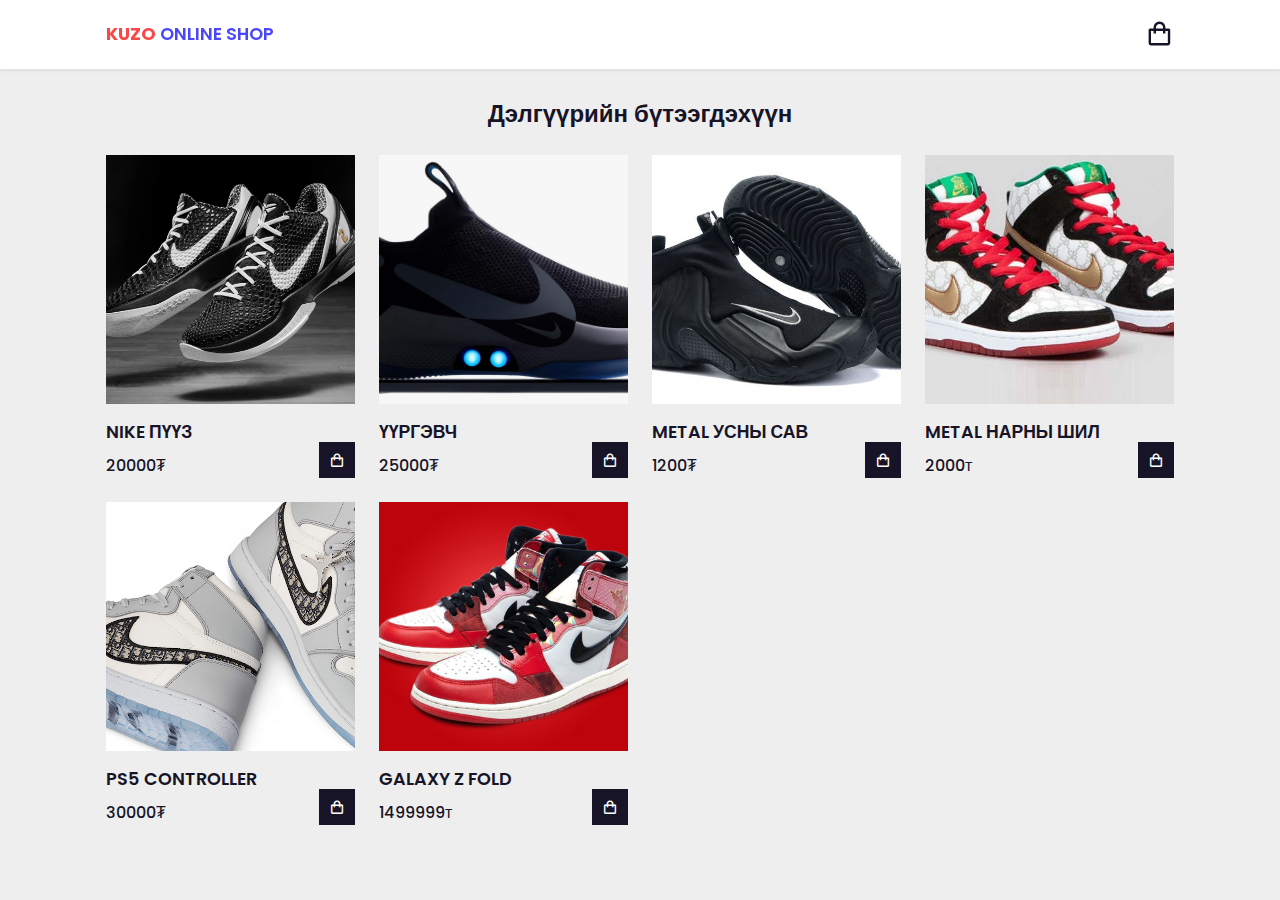
==== Puuz/index.html @ c4e89360 "KuZo Online Shop" ====
<!DOCTYPE html>
<html lang="en">

<head>
    <meta charset="UTF-8">
    <meta http-equiv="X-UA-Compatible" content="IE=edge">
    <meta name="viewport" content="width=device-width, initial-scale=1.0">
    <title>KuZo Online Shop</title>

    <!-- box icons  -->
    <link href='https://unpkg.com/boxicons@2.1.2/css/boxicons.min.css' rel='stylesheet'>
    <!-- styles  -->
    <link rel="stylesheet" href="/assets/css/style.css">
    <link rel="stylesheet" href="/231231231-main/style.css">

</head>

<body>
    <!-- HEADER  -->
    <header>
        <div id="menu">
            <ul>
                <li><a href="/index.html">Нүүр</a></li>
                <li><a href="/tsamts/index.html">Цамц</a></li>
                <li><a href="/tsamts/index.html">Пүүз</a></li>
                <li><i class="fa-solid fa-right-from-bracket"></i>Exit</li>
            </ul>
        </div>
        <!-- NAV  -->
        <div class="nav container">
            <a href="#" class="logo"><span>KuZo </span> Online Shop</a>
            <!-- CART ICON  -->
            <i class='bx bx-shopping-bag' id="cart-icon"></i>
            <!-- CART  -->
            <div class="cart">
                <h2 class="cart-title">Таны сагсанд</h2>

                <!-- CONTENT  -->
                <div class="cart-content">


                </div>

                <!-- TOTAL   -->
                <div class="total">
                    <div class="total-title">Нийт: </div>
                    <div class="total-price">₮0</div>
                </div>
                <!-- BUY BUTTON  -->
                <div type="button" class="btn-buy">
                <a href="/card/card.html" class="logo"><span>Худалдаж авах</span></a>
            </div>
                <!-- CART CLOSE  -->
                <i class='bx bx-x' id="cart-close"></i>
            </div>
        </div>
    </header>


    <!-- SHOP SECTION  -->
    <section class="shop container">
        <h2 class="section-title">Дэлгүүрийн бүтээгдэхүүн</h2>

        <!-- CONTENT  -->
        <div class="shop-content">
            <!-- BOX 1 -->
            <div class="product-box">
                <img src="/Puuz/img/1.jpeg" alt="" class="product-img">
                <h2 class="product-title">Nike Пүүз</h2>
                <span class="product-price">20000₮</span>
                <i class='bx bx-shopping-bag add-cart'></i>
            </div>
            <!-- BOX 2 -->
            <div class="product-box">
                <img src="/Puuz/img/2.jpg" alt="" class="product-img">
                <h2 class="product-title">ҮҮРГЭВЧ</h2>
                <span class="product-price">25000₮</span>
                <i class='bx bx-shopping-bag add-cart'></i>
            </div>
            <!-- BOX 3 -->
            <div class="product-box">
                <img src="/Puuz/img/3.jpg" alt="" class="product-img">
                <h2 class="product-title">METAL Усны сав</h2>
                <span class="product-price">1200₮</span>
                <i class='bx bx-shopping-bag add-cart'></i>
            </div>
            <!-- BOX 4 -->
            <div class="product-box">
                <img src="/Puuz/img/4.jpg" alt="" class="product-img">
                <h2 class="product-title">METAL Нарны шил</h2>
                <span class="product-price">2000т</span>
                <i class='bx bx-shopping-bag add-cart'></i>
            </div>
            <!-- BOX 5 -->
            <div class="product-box">
                <img src="/Puuz/img/5.jpg" alt="" class="product-img">
                <h2 class="product-title">PS5 Controller</h2>
                <span class="product-price">30000₮</span>
                <i class='bx bx-shopping-bag add-cart'></i>
            </div>
            <!-- BOX 6 -->
            <div class="product-box">
                <img src="/Puuz/img/6.jpg" alt="" class="product-img">
                <h2 class="product-title">Galaxy Z Fold</h2>
                <span class="product-price">1499999т</span>
                <i class='bx bx-shopping-bag add-cart'></i>
            </div>
            
        </div>
    </section>

    <!-- link js  -->
    <script src="/assets/js/main.js"></script>
    <script src="/231231231-main/script.js"></script>
</body>

</html>
---- assets/css/style.css ----
/* Google Fonts  */
@import url('https://fonts.googleapis.com/css2?family=Poppins:wght@400;500;600;700&display=swap');

/* Globals  */
*{
    font-family: 'Poppins', sans-serif;
    margin: 0;
    padding: 0;
    box-sizing: border-box;
    list-style: none;
    text-decoration: none;
    scroll-behavior: smooth;
    scroll-padding: 2rem;
}
/* Variables  */
:root{
    --main-color: #fd4646;
    --sec-color: #4946fd;
    --text-color: #171427;
    --bg-color: #fff;
}
::selection{
    color: var(--text-color);
    background-color: var(--main-color);
}
.container{
    max-width: 1068px;
    margin: auto;
    width: 100%;
}
section{
    padding: 4rem 0 3rem;
}
body{
    color: var(--text-color);
}
img{
    width: 100%;
}

/* =======================================  */
/* HEADER  */
header{
    position: fixed;
    top: 0;
    left: 0;
    width: 100%;
    background-color: var(--bg-color);
    box-shadow: 0 1px 4px hsl(0 4% 15% / 10%);
    z-index: 100;
}
.nav{
    display: flex;
    align-items: center;
    justify-content: space-between;
    padding: 20px 0;
}
.logo{
    font-size: 1.1rem;
    font-weight: 600;
    color: var(--sec-color);
    text-transform: uppercase;
}
.logo span{
    color: var(--main-color);
    font-weight: 700;
}
#cart-icon{
    font-size: 1.8rem;
    cursor: pointer;
}

/* CART  */
.cart{
    position: fixed;
    top: 0;
    right: 0;
    right: -100%; 
    width: 360px;
    height: 100vh;
    overflow-y: auto;
    overflow-x: hidden;
    padding: 20px;
    background-color: var(--bg-color);
    box-shadow: -2px solid 4px hsl(0 4% 15% / 10%);
    border: 1px solid var(--main-color);
    transition: 1.5s;
}
.cart.active{
    right: 0;
    transition: .5s;
}
.cart-title{
    text-align: center;
    font-size: 1.5rem;
    font-weight: 600;
    margin-top: 2rem;
}
.cart-box{
    display: grid;
    grid-template-columns: 32% 50% 18%;
    align-items: center;
    gap: 1rem;
    margin-top: 1rem;
}
.cart-img{
    width: 100px;
    height: 100px;
    object-fit: contain;
    padding: 10px;
}
.detail-box{
    display: grid;
    row-gap: .5rem;
}
.cart-product-title{
    font-size: 1rem;
    text-transform: uppercase;
}
.cart-price{
    font-weight: 500;
}
.cart-quantity{
    border: 1px solid var(--text-color);
    outline-color: var(--main-color);
    width: 2.4rem;
    text-align: center;
    font-size: 1rem;
}
.cart-remove{
    font-size: 24px;
    color: var(--main-color);
    cursor: pointer;
}
.total{
    display: flex;
    justify-content: flex-end;
    margin-top: 1.5rem;
    border-top: 1px solid var(--text-color);
}
.total-title{
    font-size: 1rem;
    font-weight: 600;
}
.total-price{
    margin-left: .5rem;
}
.btn-buy{
    display: flex;
    margin: 1.5rem auto 0 auto;
    padding: 12px 20px;
    border: none;
    background-color: var(--sec-color);
    color: var(--bg-color);
    font-size: 1rem;
    font-weight: 500;
    cursor: pointer;
}
.btn-buy:hover{
    background-color: var(--text-color);
}
#cart-close{
    position: absolute;
    top: 1rem;
    right: .8rem;
    font-size: 2rem;
    color: var(--text-color);
    cursor: pointer;
}

/* SHOP SECTION  */
.shop{
    margin-top: 2rem;
}
.section-title{
    font-style: 1.5rem;
    font-weight: 600;
    text-align: center;
    margin-bottom: 1.5rem;
}
.shop-content{
    display: grid;
    grid-template-columns: repeat(auto-fit, minmax(220px, auto));
    gap: 1.5rem;
}
.product-box{
    position: relative;
}
.product-box:hover{
    padding: 10px;
    border: 1px solid var(--text-color);
    transition: .4s;
}
.product-img{
    width: 100%;
    aspect-ratio: 1/1;
    object-fit: cover;
    margin-bottom: .5rem;
}
.product-title{
    font-size: 1.1rem;
    font-weight: 600;
    text-transform: uppercase;
    margin-bottom: .5rem;
}
.product-price{
    font-weight: 500;
}
.add-cart{
    position: absolute;
    bottom: 0;
    right: 0;
    background-color: var(--text-color);
    color: var(--bg-color);
    padding: 10px;
    cursor: pointer;
}
.add-cart:hover{
    background-color: hsl(249, 32%, 17%);
}


/* ================ RESPONSIVE & BREAKPOINTS ============= */
@media (max-width: 1080px){
    .nav{
        padding: 15px;
    }
    .container{
        width: 90%;
        margin: 0 auto;
    }
    section{
        padding: 3rem 0 2rem;
    }
    .shop{
        margin-top: 2rem;
    }
}

/* For Medium Devices */
@media (max-width: 400px){
    .nav{
        padding: 11px;
    }
    .logo{
        font-size: 1rem;
    }
    .cart{
        width: 320px;
    }
}

/* For Small Devices */
@media (max-width: 360px){
    .shop{
        margin-top: 1rem;
    }
    .cart{
        width: 280px;
    }
}
---- 231231231-main/style.css ----
body{
    background-color: #eee;
}
#menu{
    position: fixed;
    top:50%;
    left:50%;
    width:200px;
    display: none;
}
#menu ul{
    padding:0;
    margin: 0;
    list-style: none;
}
#menu li i{
    margin-right: 15px;
}
#menu li{
    padding:20px;
    background-color: #525F6C;
    border-bottom: 1px solid #5d6a77;
    color:#fff;
    transition: 0.5s;
    opacity: 0;
    animation: showmenu 0.5s ease-in-out 1 forwards;
}
#menu li:nth-child(2){
    animation-delay: 0.2s;
}
#menu li:nth-child(3){
    animation-delay: 0.4s;
}
#menu li:nth-child(4){
    animation-delay: 0.6s;
}
#menu li:hover{
    background-color: #72DE73;
    transform: translate(0,-10px);
    box-shadow: 0 10px 50px #636363;
}
@keyframes showmenu{
    from{
        opacity: 0;
        transform: translate(0,20px);
    }to{
        opacity: 1;
        transform: translate(0,0);
    }
}
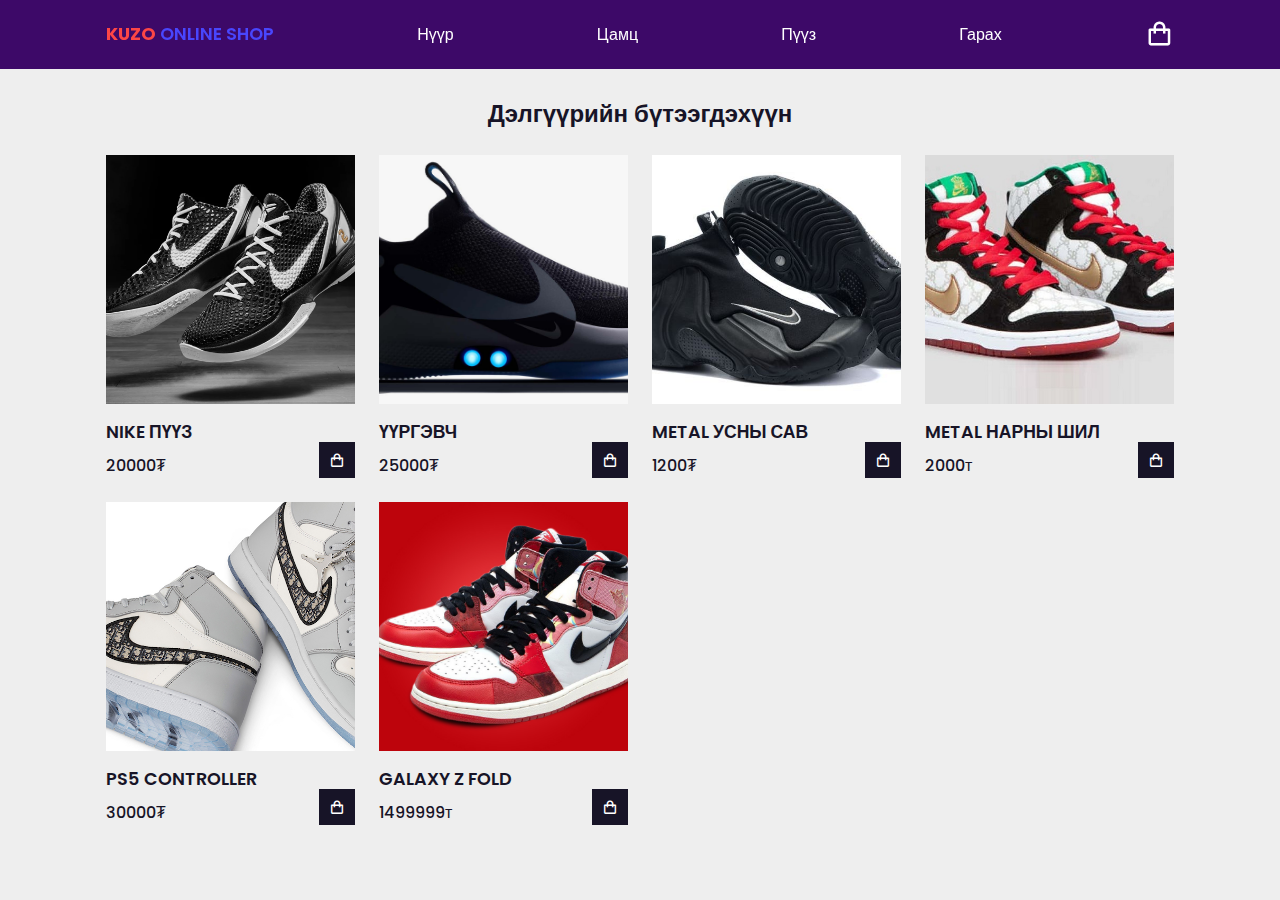
==== commit 528d64d3: "KuZo Online Shop" ====
--- a/Puuz/index.html
+++ b/Puuz/index.html
@@ -29,6 +29,10 @@
         <!-- NAV  -->
         <div class="nav container">
             <a href="#" class="logo"><span>KuZo </span> Online Shop</a>
+            <a class="m1" href="/index.html">Нүүр</a>
+            <a class="m1" href="/tsamts/index.html">Цамц</a>
+            <a class="m1" href="/Puuz/index.html">Пүүз</a>
+            <a class="m1" href="#">Гарах</a>
             <!-- CART ICON  -->
             <i class='bx bx-shopping-bag' id="cart-icon"></i>
             <!-- CART  -->
--- a/assets/css/style.css
+++ b/assets/css/style.css
@@ -12,6 +12,9 @@
     scroll-behavior: smooth;
     scroll-padding: 2rem;
 }
+body{
+    color: var(--text-color);
+}
 /* Variables  */
 :root{
     --main-color: #fd4646;
@@ -31,9 +34,7 @@
 section{
     padding: 4rem 0 3rem;
 }
-body{
-    color: var(--text-color);
-}
+
 img{
     width: 100%;
 }
@@ -45,9 +46,8 @@
     top: 0;
     left: 0;
     width: 100%;
-    background-color: var(--bg-color);
-    box-shadow: 0 1px 4px hsl(0 4% 15% / 10%);
     z-index: 100;
+    background-color: #380264f8;
 }
 .nav{
     display: flex;
@@ -68,6 +68,7 @@
 #cart-icon{
     font-size: 1.8rem;
     cursor: pointer;
+    color: white;
 }
 
 /* CART  */
@@ -89,6 +90,7 @@
 .cart.active{
     right: 0;
     transition: .5s;
+    background-color: #2d0157ef;
 }
 .cart-title{
     text-align: center;
@@ -216,7 +218,7 @@
     cursor: pointer;
 }
 .add-cart:hover{
-    background-color: hsl(249, 32%, 17%);
+    background-color: hsl(263, 68%, 28%);
 }
 
 
@@ -258,4 +260,24 @@
     .cart{
         width: 280px;
     }
+}
+
+
+body {
+    transition: background-color 0.5s ease;
+  }
+  
+  .night-mode {
+    background-color: #222;
+    color: #fff;
+  }
+
+.Dark{
+    background-image: url(/assets/img/dark.webp);
+    height: 20px;
+    width: 30px;
+}
+
+.m1{
+    color:white;
 }